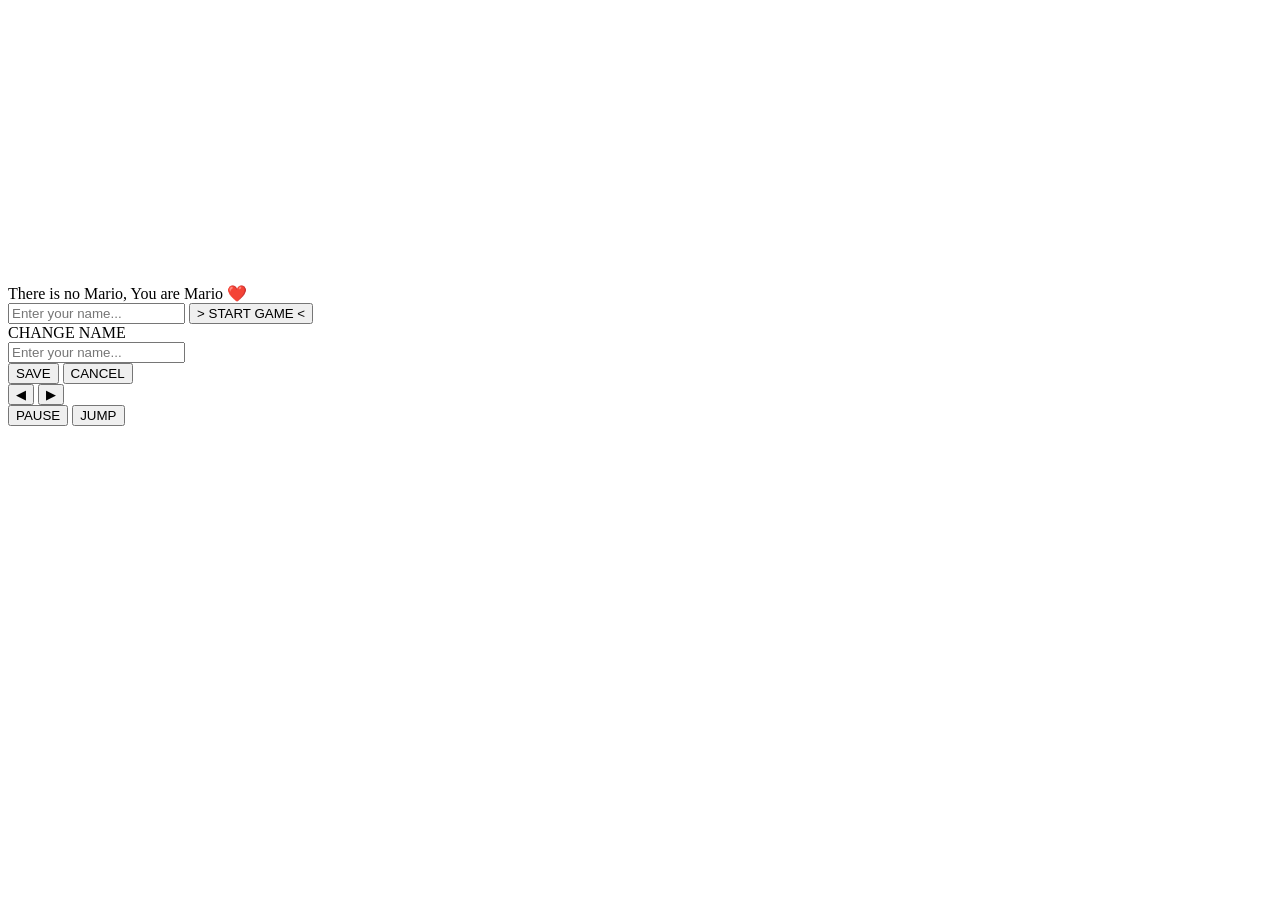
==== index.html @ 186cbc60 "Split pixel-hero.html: add index.html skeleton (CSS linked externally)" ====
<!DOCTYPE html>
<html lang="en">
<head>
<meta charset="utf-8">
<meta name="viewport" content="width=device-width, initial-scale=1, maximum-scale=1, user-scalable=no">
<title>PIXEL HERO — 16-bit Platformer</title>
<link rel="stylesheet" href="style.css">
</head>
<body>
<canvas id="game" width="480" height="272"></canvas>
<div id="titleUI">
  <div id="titleMsg">There is no Mario, You are Mario &#10084;&#65039;</div>
  <input id="nameInput" maxlength="12" placeholder="Enter your name..." autocomplete="off" spellcheck="false">
  <button id="startBtn">&gt; START GAME &lt;</button>
</div>
<div id="nameModal" class="hidden">
  <div id="nameModalBox">
    <div id="nameModalTitle">CHANGE NAME</div>
    <input id="nameModalInput" maxlength="12" placeholder="Enter your name..." autocomplete="off" spellcheck="false">
    <div id="nameModalBtns">
      <button id="nameSave">SAVE</button>
      <button id="nameCancel">CANCEL</button>
    </div>
  </div>
</div>
<div id="touchUI">
  <div class="trow">
    <button id="btnLeft" class="tbtn tgold" type="button" aria-label="Move left">&#9664;</button>
    <button id="btnRight" class="tbtn tgold" type="button" aria-label="Move right">&#9654;</button>
  </div>
  <div class="trow">
    <button id="btnPause" class="tbtn tblue" type="button" aria-label="Pause">PAUSE</button>
    <button id="btnJump" class="tbtn tjump tgreen" type="button" aria-label="Jump">JUMP</button>
  </div>
</div>
<script src="src/game.js"></script>
</body>
</html>
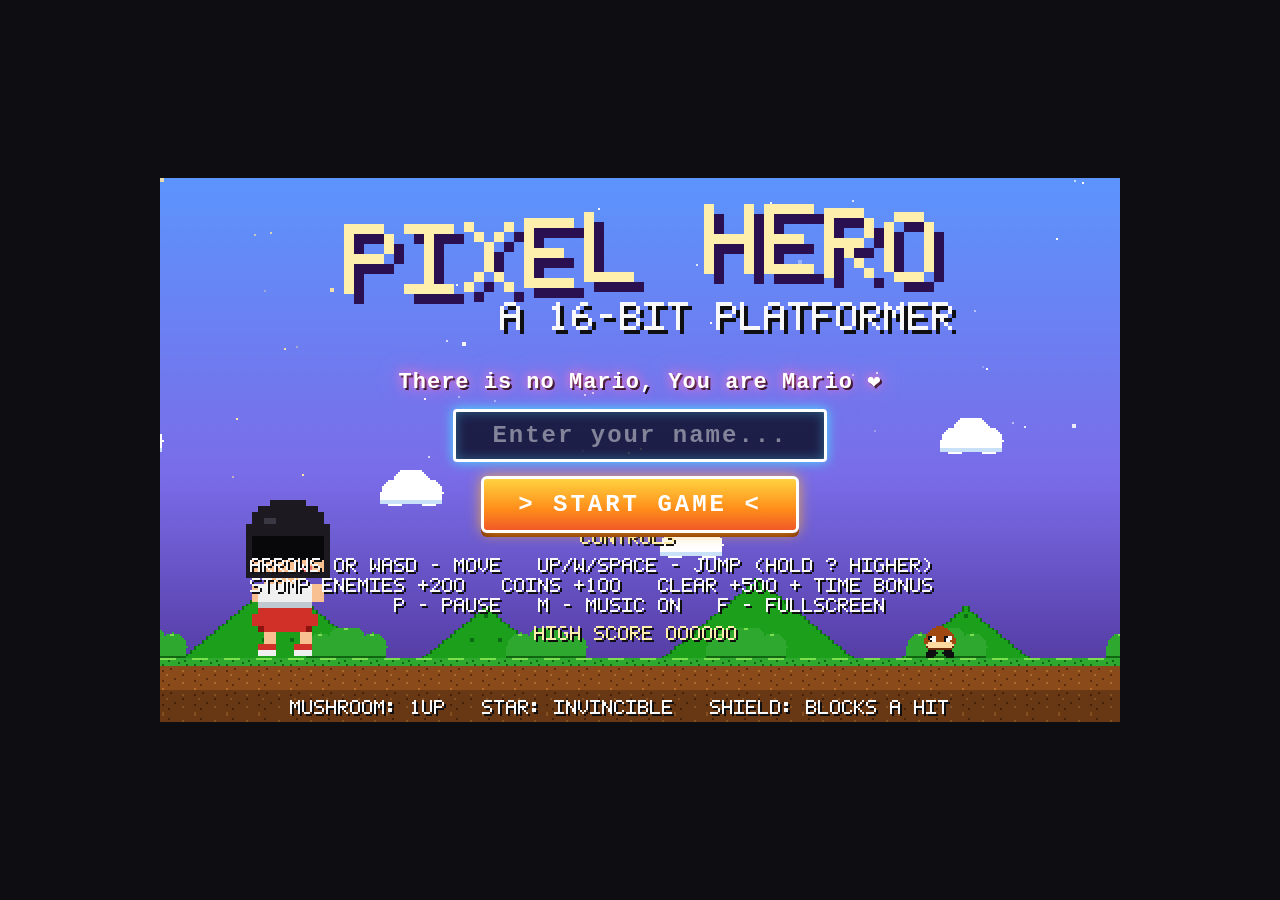
==== commit 86ae8012: "Load assets.js before game.js in index.html" ====
--- a/index.html
+++ b/index.html
@@ -33,6 +33,7 @@
     <button id="btnJump" class="tbtn tjump tgreen" type="button" aria-label="Jump">JUMP</button>
   </div>
 </div>
+<script src="src/assets.js"></script>
 <script src="src/game.js"></script>
 </body>
 </html>
--- a/style.css
+++ b/style.css
@@ -0,0 +1,102 @@
+  html,body{margin:0;padding:0;height:100%;background:#0d0d12;overflow:hidden}
+  body{display:flex;align-items:center;justify-content:center}
+  canvas{image-rendering:pixelated;image-rendering:crisp-edges;background:#000}
+  canvas:fullscreen{width:100vw !important;height:100vh !important;object-fit:contain}
+
+  /* ---- epic title screen overlay ---- */
+  #titleUI{position:fixed;inset:0;display:flex;flex-direction:column;align-items:center;
+    justify-content:center;gap:14px;z-index:5;pointer-events:none;
+    transition:opacity .6s ease, transform .6s ease}
+  #titleUI.hidden{opacity:0;transform:translateY(-14px)}
+  #titleUI>*{pointer-events:auto}
+  #titleMsg{font-family:"Courier New",monospace;font-weight:bold;font-size:clamp(14px,2.6vw,22px);
+    color:#fff;letter-spacing:1px;text-align:center;
+    text-shadow:0 0 10px #ff6ec7,0 0 22px #ff6ec7,2px 2px 0 #000;
+    animation:msgPulse 1.6s ease-in-out infinite}
+  @keyframes msgPulse{0%,100%{transform:scale(1)}50%{transform:scale(1.06)}}
+  #nameInput{font-family:"Courier New",monospace;font-weight:bold;font-size:clamp(16px,2.8vw,24px);
+    letter-spacing:3px;text-align:center;color:#fff;width:min(340px,72vw);padding:10px 14px;
+    background:rgba(8,10,32,.8);border:3px solid #fff;outline:none;border-radius:4px;
+    box-shadow:0 0 12px #48e0ff,inset 0 0 12px rgba(72,224,255,.35);
+    transition:box-shadow .2s,border-color .2s}
+  #nameInput::placeholder{color:rgba(255,255,255,.45);letter-spacing:2px}
+  #nameInput:focus{border-color:#48e0ff;box-shadow:0 0 22px #48e0ff,inset 0 0 16px rgba(72,224,255,.5)}
+  #startBtn{font-family:"Courier New",monospace;font-weight:bold;font-size:clamp(16px,2.8vw,24px);
+    letter-spacing:3px;color:#fff;padding:12px 34px;cursor:pointer;border:3px solid #fff;
+    border-radius:6px;background:linear-gradient(180deg,#ffd23f 0%,#ff8c1a 60%,#f05a28 100%);
+    box-shadow:0 0 14px rgba(255,180,40,.8),0 4px 0 #7c2d00;
+    transition:transform .15s,box-shadow .15s,filter .15s}
+  #startBtn:hover{transform:scale(1.09) rotate(-1deg);filter:brightness(1.12);
+    box-shadow:0 0 26px rgba(255,200,60,1),0 5px 0 #7c2d00}
+  #startBtn:active{transform:scale(.95);box-shadow:0 0 10px rgba(255,180,40,.8),0 1px 0 #7c2d00}
+
+  /* ---- name change popup (CHG button) ---- */
+  #nameModal{position:fixed;inset:0;display:flex;align-items:center;justify-content:center;
+    background:rgba(0,0,0,.45);z-index:6;opacity:1;transition:opacity .2s ease}
+  #nameModal.hidden{opacity:0;pointer-events:none}
+  #nameModalBox{background:rgba(5,6,20,.92);border:3px solid #fff;border-radius:4px;
+    padding:16px 26px 18px;display:flex;flex-direction:column;align-items:center;gap:10px;
+    min-width:min(400px,86vw);box-shadow:0 0 28px rgba(0,0,0,.7),inset 0 0 18px rgba(72,224,255,.08);
+    font-family:"Courier New",monospace}
+  #nameModalTitle{color:#ffefad;font-weight:bold;letter-spacing:4px;font-size:15px;
+    text-shadow:2px 2px 0 #000}
+  #nameModalInput{font-family:"Courier New",monospace;font-weight:bold;
+    font-size:clamp(20px,3.2vw,30px);letter-spacing:3px;text-align:center;color:#fff;
+    width:100%;padding:8px 12px;background:rgba(8,10,32,.85);border:3px solid #fff;
+    outline:none;border-radius:4px;box-shadow:0 0 14px #48e0ff,inset 0 0 12px rgba(72,224,255,.35);
+    transition:box-shadow .2s,border-color .2s}
+  #nameModalInput:focus{border-color:#48e0ff;box-shadow:0 0 24px #48e0ff,inset 0 0 16px rgba(72,224,255,.5)}
+  #nameModalBtns{display:flex;gap:16px}
+  #nameModalBtns button{font-family:"Courier New",monospace;font-weight:bold;font-size:17px;
+    letter-spacing:2px;color:#fff;padding:8px 22px;cursor:pointer;border:3px solid #fff;
+    border-radius:5px;transition:transform .12s,filter .12s,box-shadow .12s}
+  #nameSave{background:linear-gradient(180deg,#5ce05c 0%,#2ea82e 70%,#116611 100%);
+    box-shadow:0 0 12px rgba(90,230,90,.7),0 3px 0 #0a3d0a}
+  #nameCancel{background:linear-gradient(180deg,#ff6a5c 0%,#d03028 70%,#8c1410 100%);
+    box-shadow:0 0 12px rgba(255,110,90,.7),0 3px 0 #4d0a06}
+  #nameModalBtns button:hover{transform:scale(1.08);filter:brightness(1.15)}
+  #nameModalBtns button:active{transform:scale(.94)}
+
+  /* ---- mobile / tablet touch controls (hidden on desktop) ---- */
+  #touchUI{position:fixed;left:0;right:0;bottom:0;z-index:4;
+    display:flex;justify-content:space-between;align-items:flex-end;gap:10px;
+    padding:14px 16px calc(12px + env(safe-area-inset-bottom,0px));
+    background:linear-gradient(180deg,rgba(8,10,32,0) 0%,rgba(8,10,32,.55) 42%,rgba(8,10,32,.9) 100%);
+    touch-action:none;overscroll-behavior:contain;
+    user-select:none;-webkit-user-select:none;
+    opacity:0;visibility:hidden;pointer-events:none;
+    transition:opacity .22s ease,visibility .22s ease}
+  #touchUI.show{opacity:1;visibility:visible;pointer-events:auto}
+  .trow{display:flex;align-items:flex-end;gap:12px}
+  .tbtn{font-family:"Courier New",monospace;font-weight:bold;color:#fff;
+    width:64px;height:64px;font-size:18px;letter-spacing:1px;
+    border:3px solid #fff;border-radius:10px;cursor:pointer;
+    touch-action:none;user-select:none;-webkit-user-select:none;
+    -webkit-tap-highlight-color:transparent;
+    transition:transform .07s ease,filter .07s ease,box-shadow .07s ease}
+  .tjump{width:84px;height:84px;font-size:17px}
+  .tgold{background:linear-gradient(180deg,#ffd23f 0%,#ff8c1a 60%,#f05a28 100%);
+    box-shadow:0 0 10px rgba(255,180,40,.65),0 4px 0 #7c2d00}
+  .tgreen{background:linear-gradient(180deg,#5ce05c 0%,#2ea82e 70%,#116611 100%);
+    box-shadow:0 0 12px rgba(90,230,90,.7),0 5px 0 #0a3d0a}
+  .tblue{width:72px;font-size:13px;
+    background:linear-gradient(180deg,#48e0ff 0%,#2870c8 70%,#12409c 100%);
+    box-shadow:0 0 10px rgba(72,224,255,.65),0 4px 0 #0a2d5c}
+  .tbtn.pressed,.tbtn:active{transform:scale(.88);filter:brightness(1.45);
+    box-shadow:0 0 6px rgba(255,255,255,.35),0 1px 0 rgba(0,0,0,.6)}
+  /* phones: bigger, clearer buttons */
+  @media (max-width:768px){
+    #touchUI{padding:16px 14px calc(14px + env(safe-area-inset-bottom,0px))}
+    .trow{gap:14px}
+    .tbtn{width:76px;height:76px;font-size:21px}
+    .tjump{width:96px;height:96px;font-size:19px}
+    .tblue{width:80px;font-size:14px}
+  }
+  /* narrow phones (<=520px): shrink so the whole pad fits on screen */
+  @media (max-width:520px){
+    #touchUI{padding:12px 10px calc(10px + env(safe-area-inset-bottom,0px))}
+    .trow{gap:10px}
+    .tbtn{width:64px;height:64px;font-size:19px}
+    .tjump{width:78px;height:78px;font-size:16px}
+    .tblue{width:64px;font-size:12px}
+  }
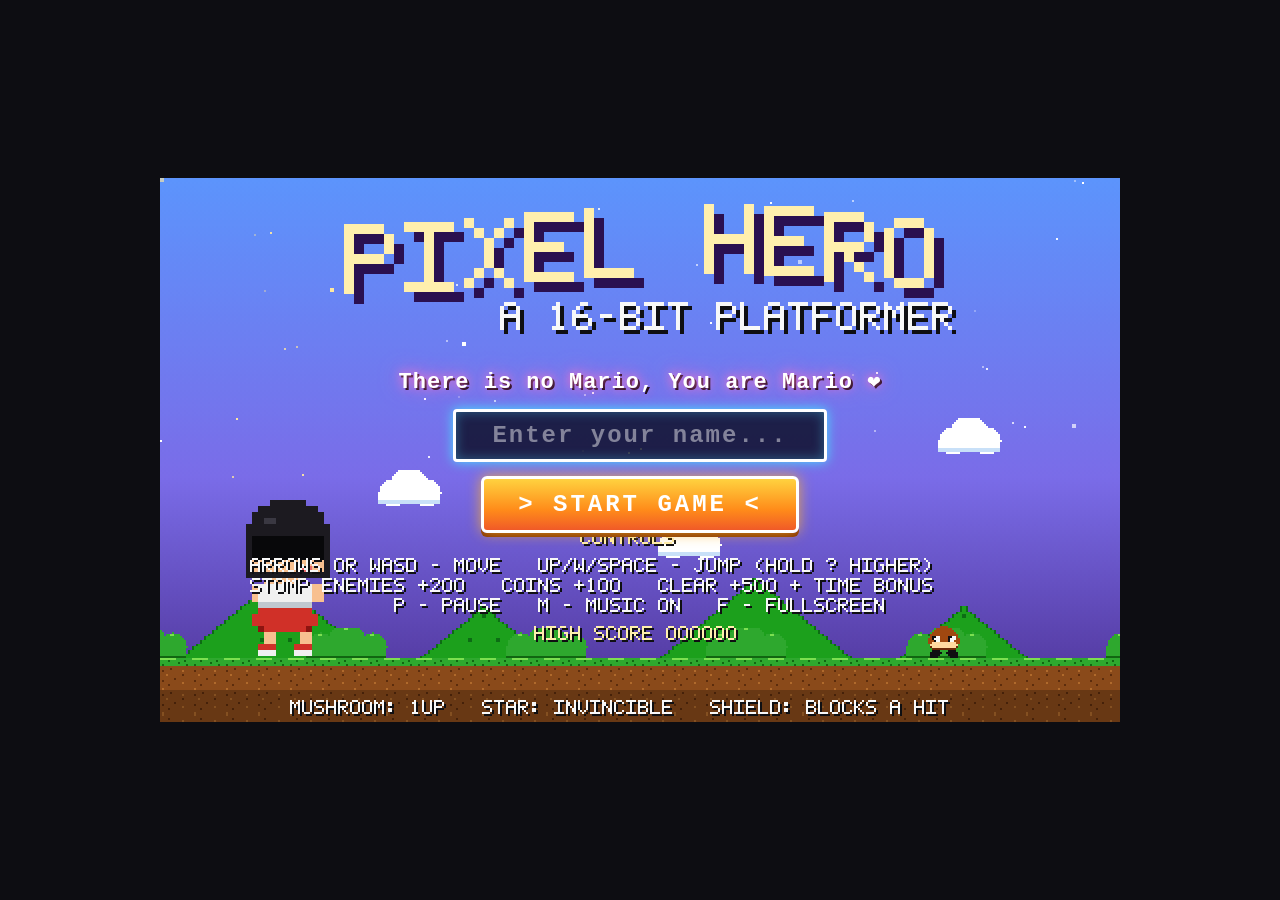
==== commit 3e184d5b: "phase0: extract audio" ====
--- a/index.html
+++ b/index.html
@@ -34,6 +34,7 @@
   </div>
 </div>
 <script src="src/assets.js"></script>
+<script src="src/audio.js"></script>
 <script src="src/game.js"></script>
 </body>
 </html>
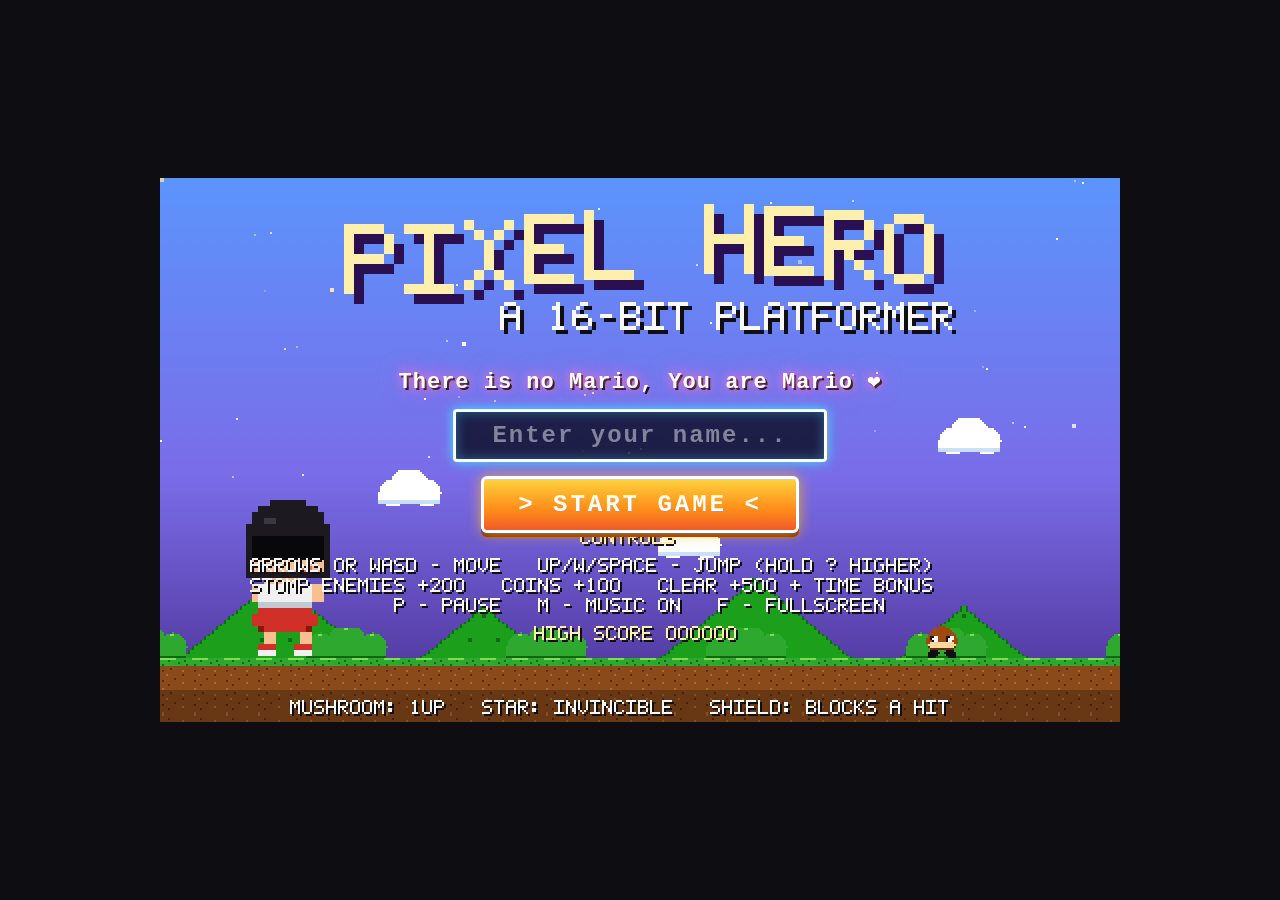
==== commit fa05a213: "phase0: extract levels" ====
--- a/index.html
+++ b/index.html
@@ -35,6 +35,7 @@
 </div>
 <script src="src/assets.js"></script>
 <script src="src/audio.js"></script>
+<script src="src/levels.js"></script>
 <script src="src/game.js"></script>
 </body>
 </html>
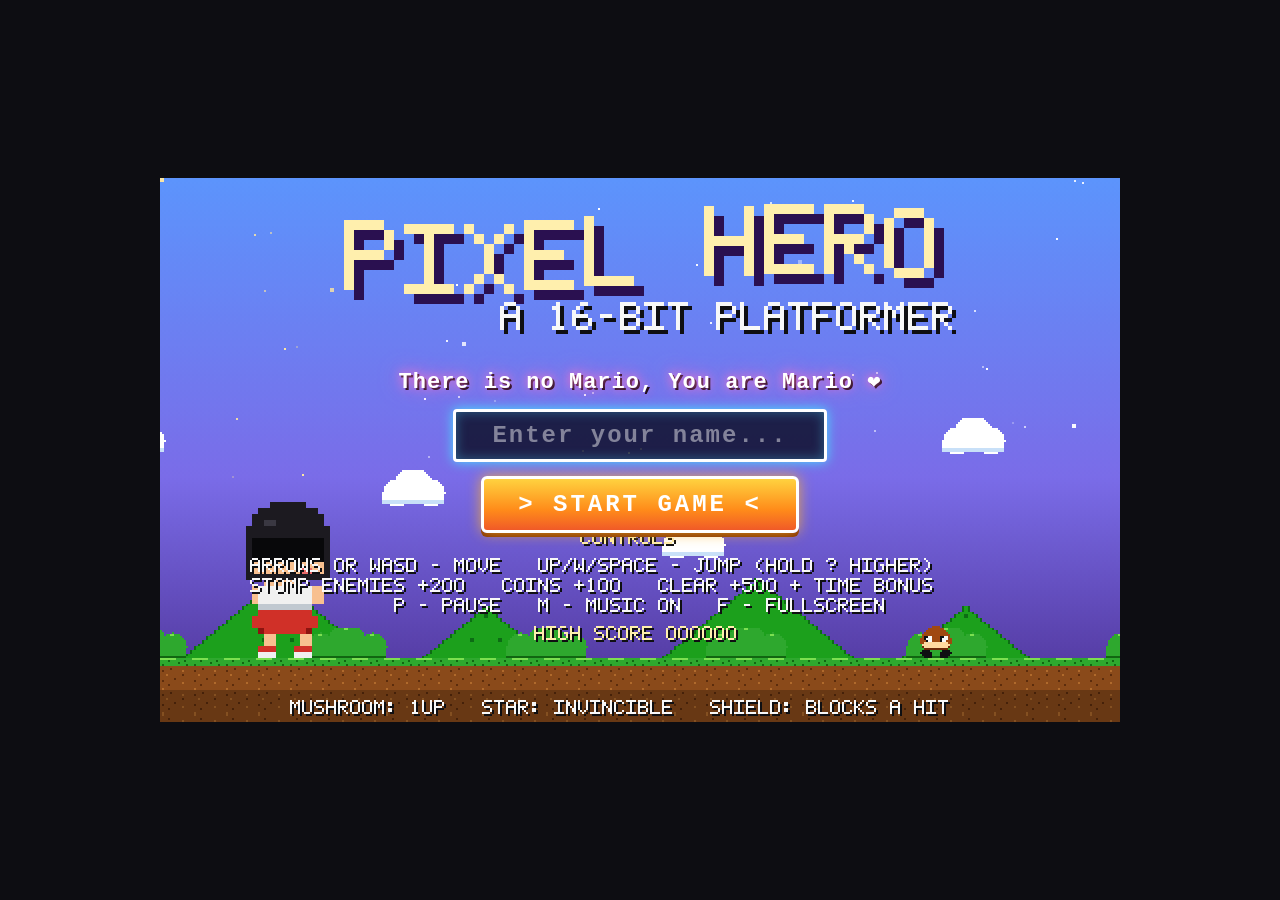
==== commit 6cd2d2f7: "phase0: character data interface" ====
--- a/index.html
+++ b/index.html
@@ -36,6 +36,7 @@
 <script src="src/assets.js"></script>
 <script src="src/audio.js"></script>
 <script src="src/levels.js"></script>
+<script src="src/character-data.js"></script>
 <script src="src/game.js"></script>
 </body>
 </html>
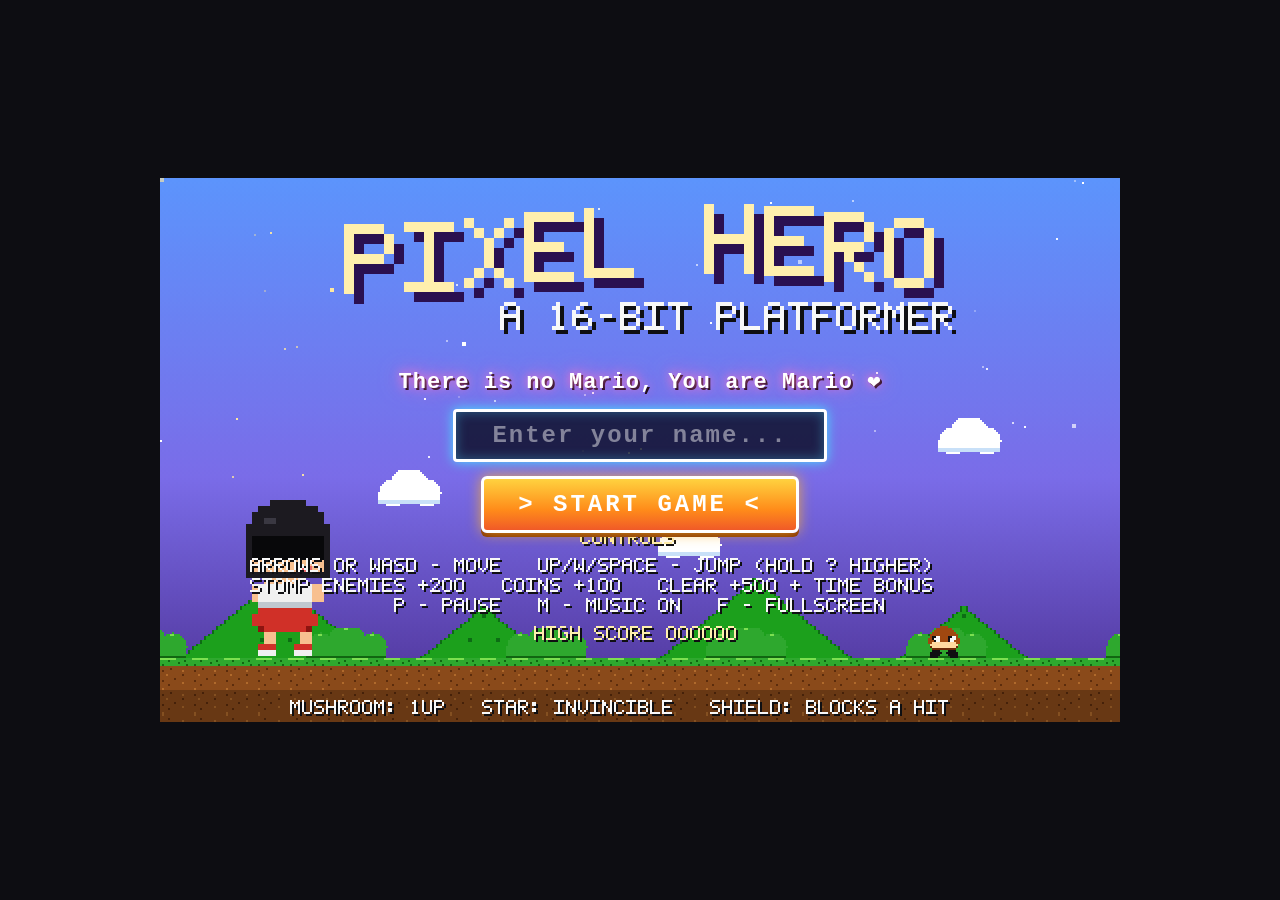
==== commit 65b13b6b: "phase1: color picker UI" ====
--- a/index.html
+++ b/index.html
@@ -37,6 +37,7 @@
 <script src="src/audio.js"></script>
 <script src="src/levels.js"></script>
 <script src="src/character-data.js"></script>
+<script src="src/color-picker.js"></script>
 <script src="src/game.js"></script>
 </body>
 </html>
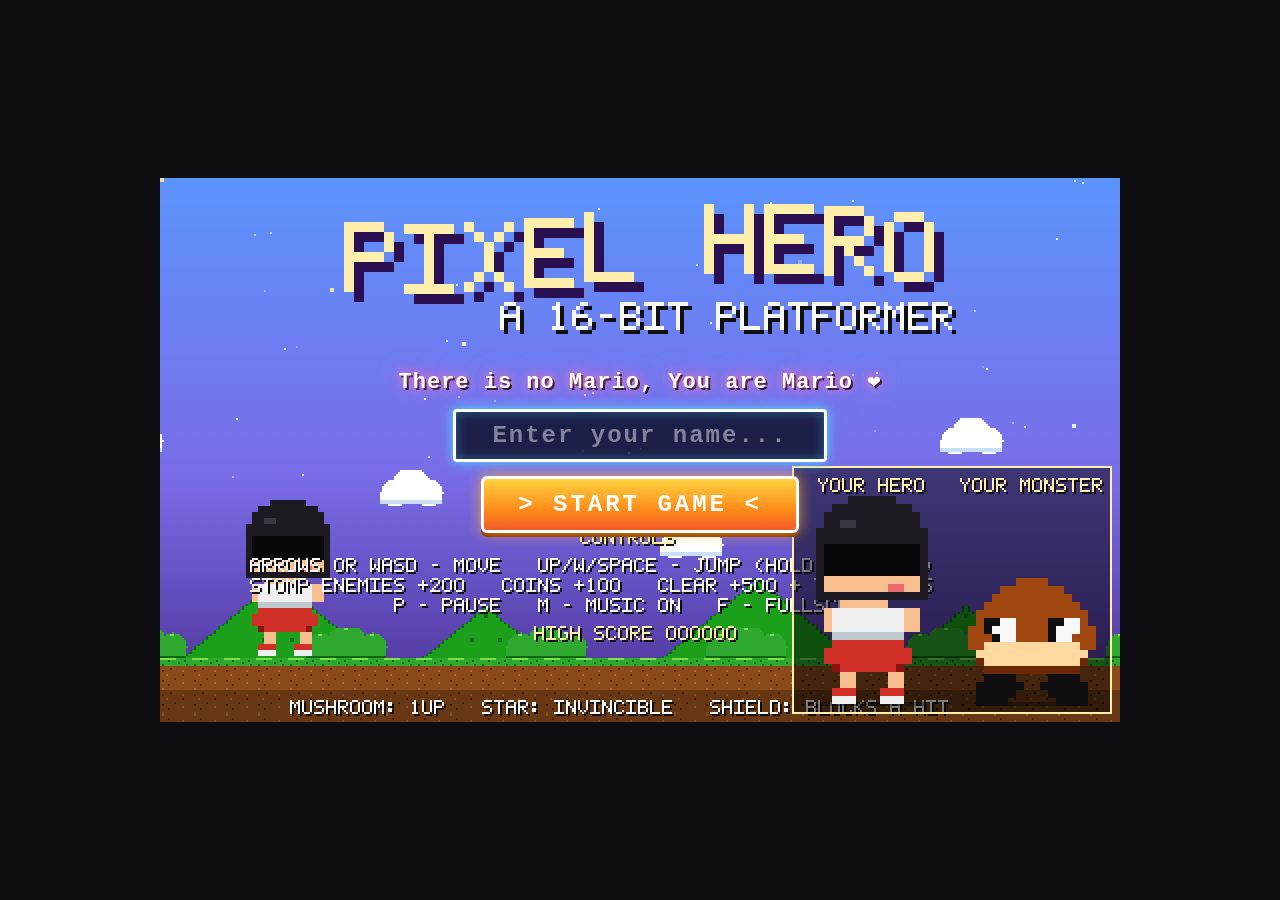
==== commit d02ea061: "phase1: live preview panel" ====
--- a/index.html
+++ b/index.html
@@ -38,6 +38,7 @@
 <script src="src/levels.js"></script>
 <script src="src/character-data.js"></script>
 <script src="src/color-picker.js"></script>
+<script src="src/preview-panel.js"></script>
 <script src="src/game.js"></script>
 </body>
 </html>
